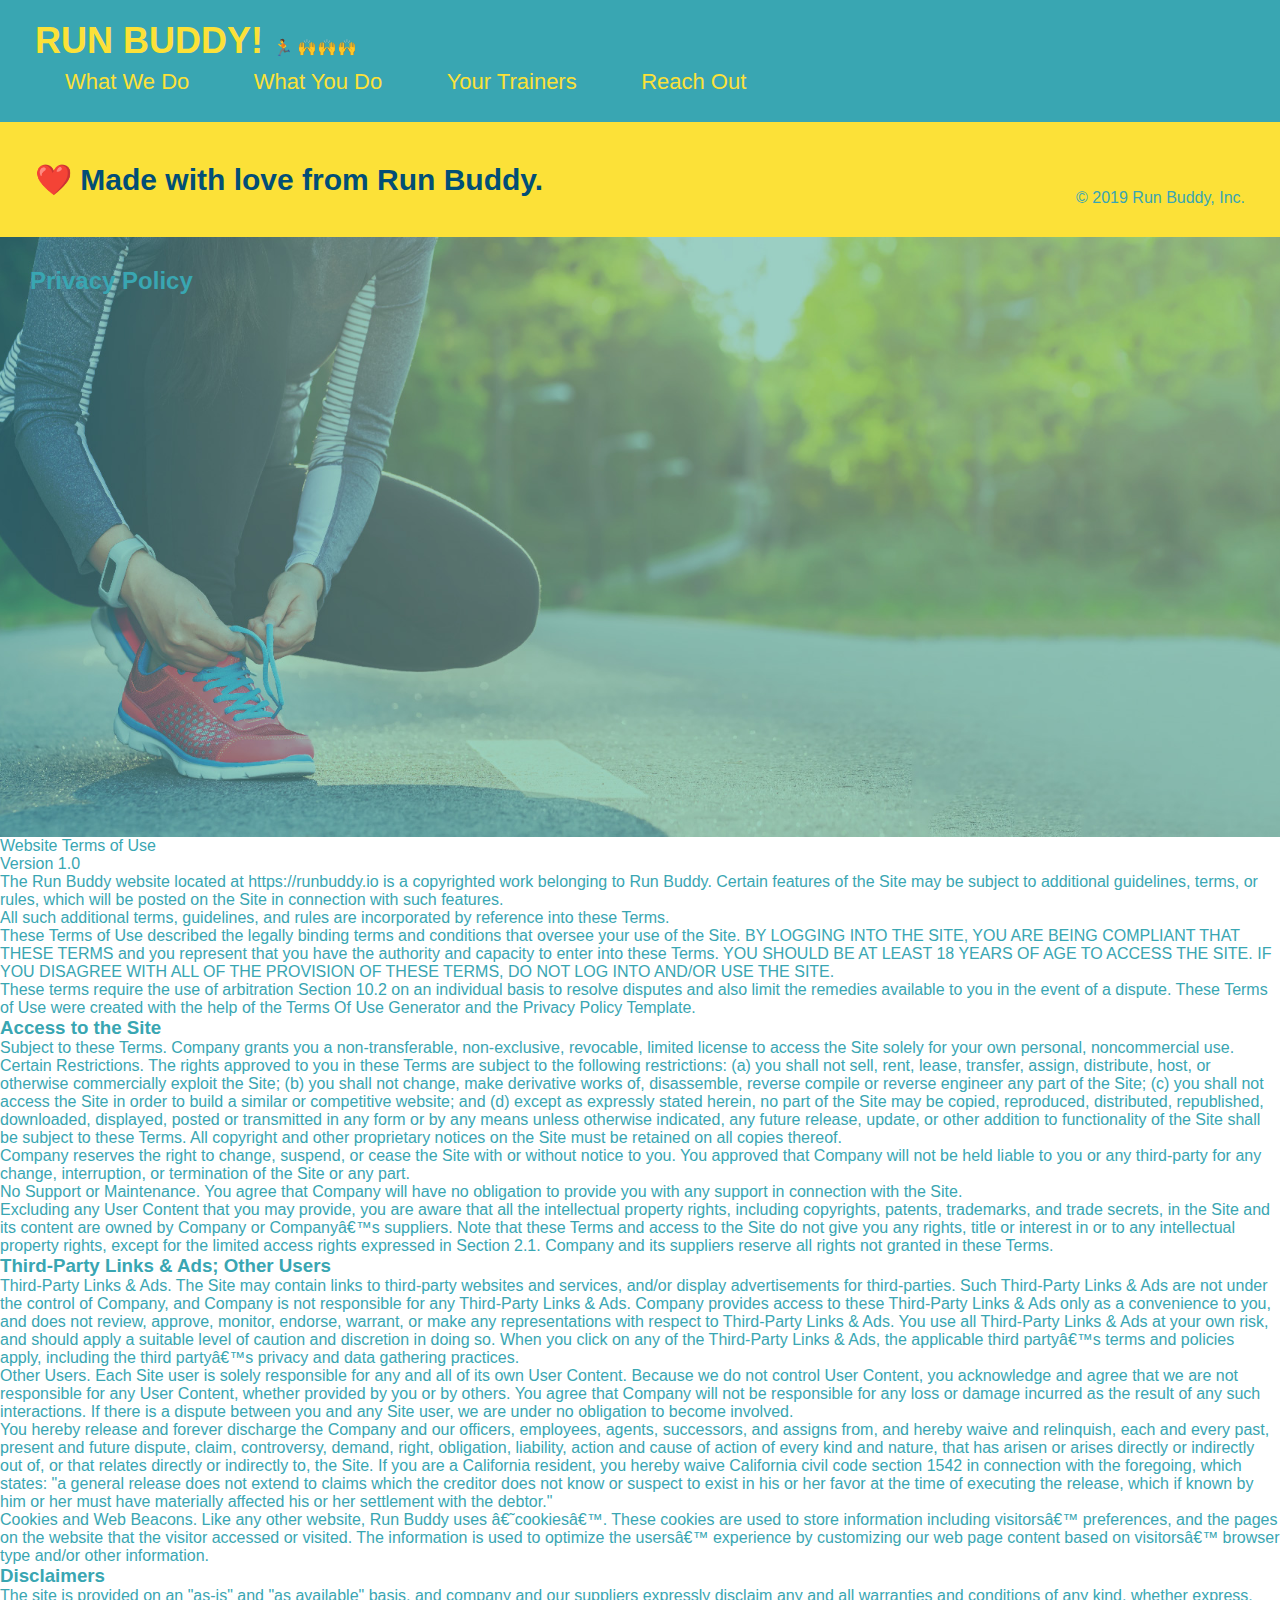
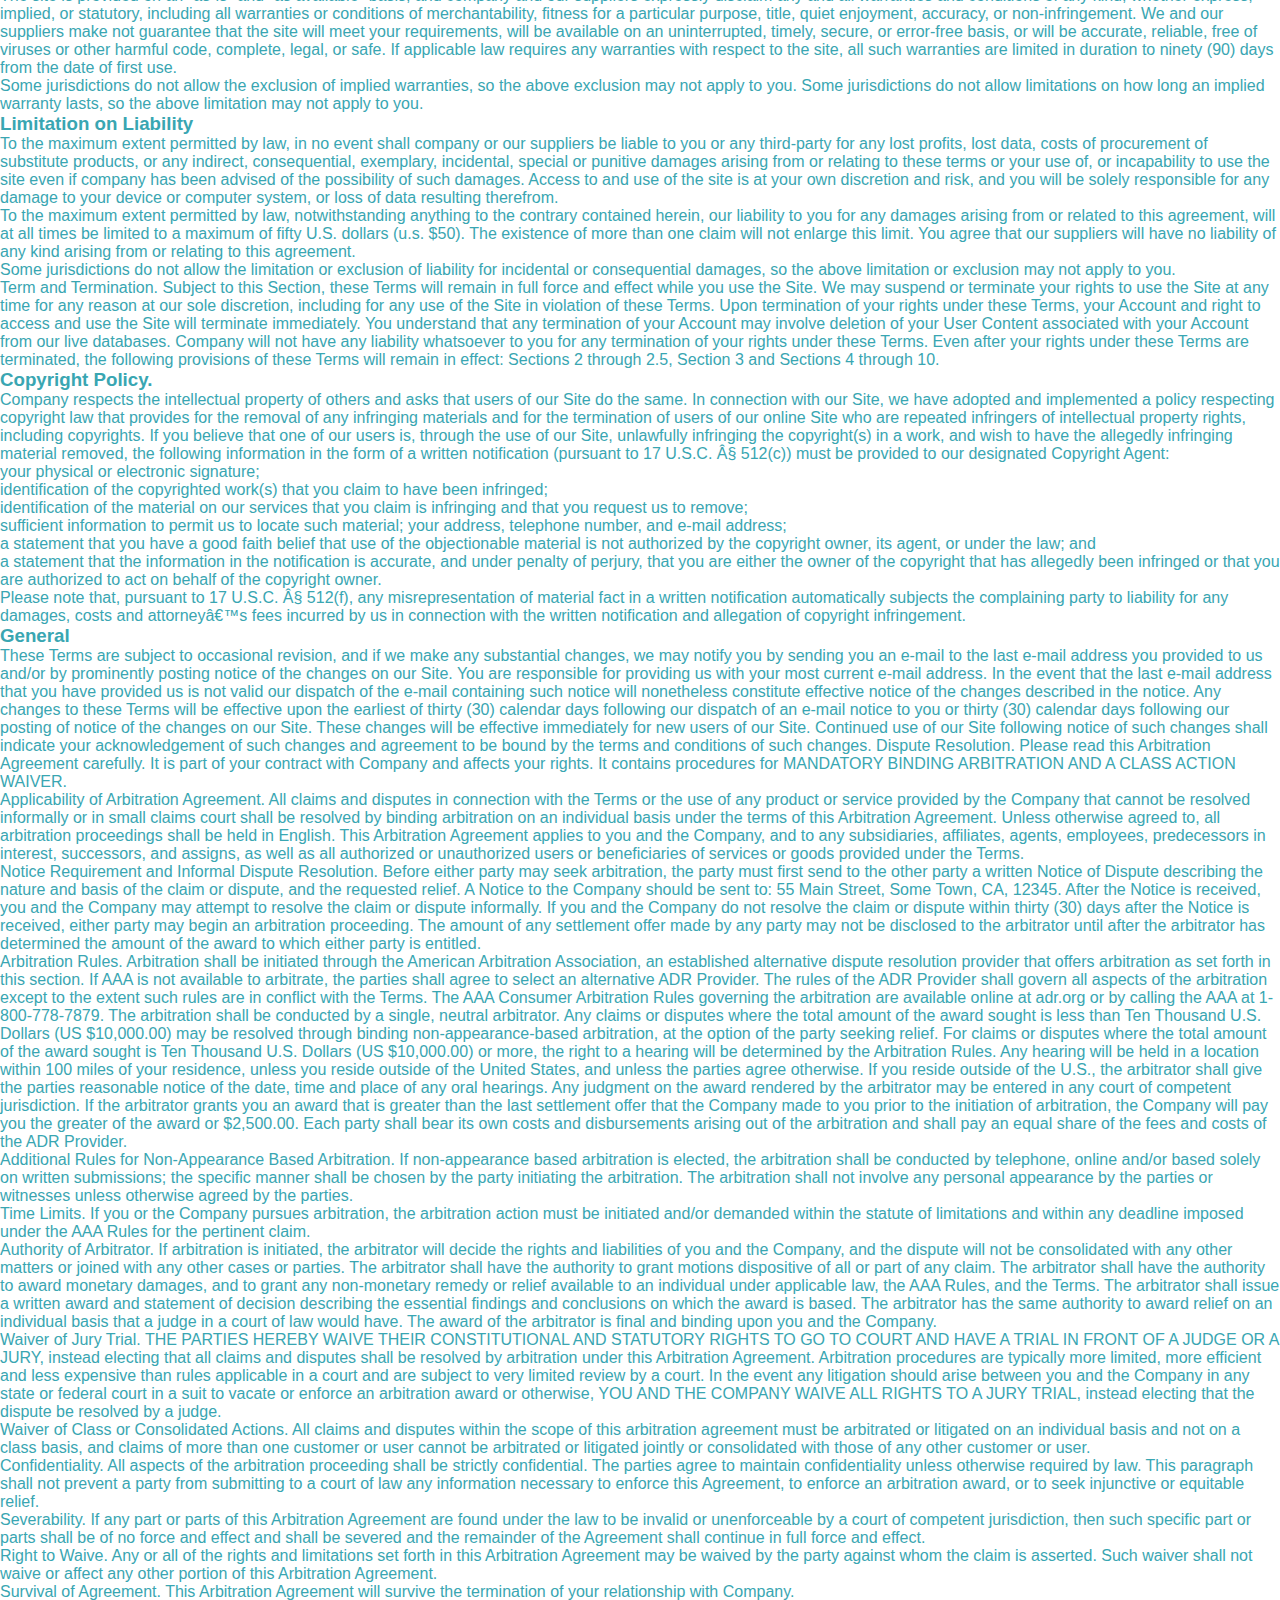
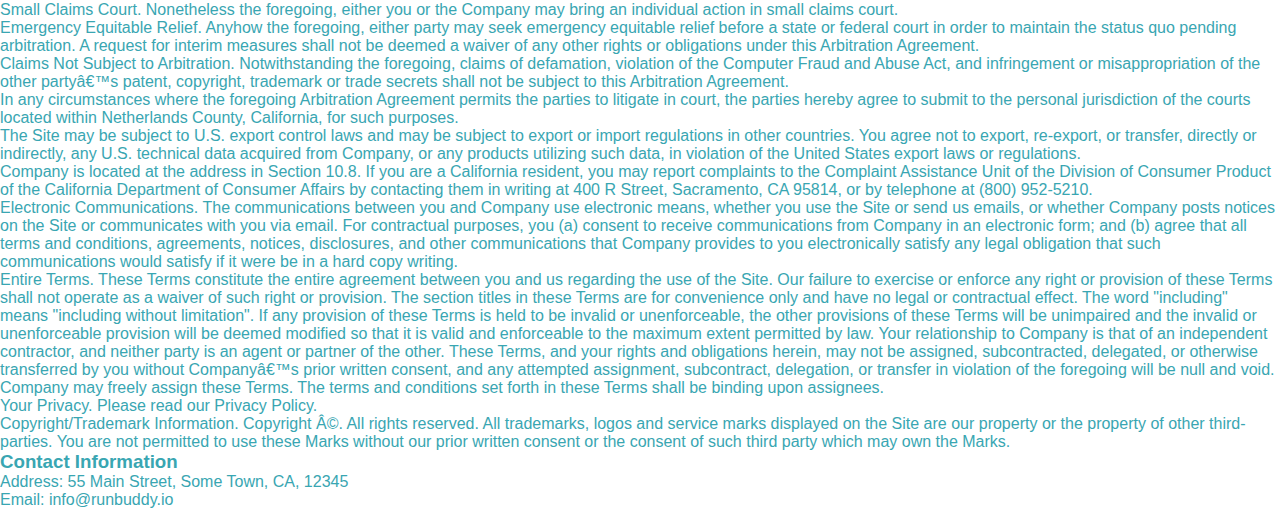
==== privacy-policy.html @ 2a2a5a99 "updates after 1.7.7" ====
<!DOCTYPE html>
<html lang="en">

<head>
    <link rel="stylesheet" href="./assets/css/style.css" />
    <link rel="stylesheet" href=".assets/css/secodary-styles.css" />
    <meta charset="UTF-8" />
    <title>Privacy Policy - Run Buddy</title>
</head>

<header>

    <h1>
        <a href="/">RUN BUDDY!</a>
    </h1>
    🏃 🙌🙌🙌

    <nav>
        <!-- Unordered list element-->
        <ul>
            <!--List item element-->
            <li>
                <!--Anchor element-->
                <a href="./index.html#what-we-do">What We Do</a>
            </li>
            <li>
                <a href="./index.html#what-you-do">What You Do</a>
            </li>
            <li>
                <a href="./index.html#your-trainers">Your Trainers</a>
            </li>
            <li>
                <a href="./index.html#reach-out">Reach Out</a>
            </li>
        </ul>
    </nav>

</header>

<footer>

    <h2> ❤️ Made with love from Run Buddy.</h2>
    <div>
        <br />
        &copy; 2019 Run Buddy, Inc.
    </div>

</footer>

<section class="hero">
    <h2 class="page-title">
        Privacy Policy
    </h2>
</section>

<article>
    <p>
        Website Terms of Use
    </p>

    <p>
        Version 1.0
    </p>

    <p>
        The Run Buddy website located at https://runbuddy.io is a copyrighted work belonging to Run Buddy. Certain
        features of the Site may be subject to additional guidelines, terms, or rules, which will be posted on the Site
        in connection with such features.
    </p>

    <p>
        All such additional terms, guidelines, and rules are incorporated by reference into these Terms.
    </p>

    <p>
        These Terms of Use described the legally binding terms and conditions that oversee your use of the Site. BY
        LOGGING INTO THE SITE, YOU ARE BEING COMPLIANT THAT THESE TERMS and you represent that you have the authority
        and capacity to enter into these Terms. YOU SHOULD BE AT LEAST 18 YEARS OF AGE TO ACCESS THE SITE. IF YOU
        DISAGREE WITH ALL OF THE PROVISION OF THESE TERMS, DO NOT LOG INTO AND/OR USE THE SITE.
    </p>

    <p>
        These terms require the use of arbitration Section 10.2 on an individual basis to resolve disputes and also
        limit the remedies available to you in the event of a dispute. These Terms of Use were created with the help of
        the Terms Of Use Generator and the Privacy Policy Template.
    </p>

    <h3>
        Access to the Site
    </h3>

    <p>
        Subject to these Terms. Company grants you a non-transferable, non-exclusive, revocable, limited license to
        access the Site solely for your own personal, noncommercial use.
    </p>

    <p>
        Certain Restrictions. The rights approved to you in these Terms are subject to the following restrictions: (a)
        you shall not sell, rent, lease, transfer, assign, distribute, host, or otherwise commercially exploit the Site;
        (b) you shall not change, make derivative works of, disassemble, reverse compile or reverse engineer any part of
        the Site; (c) you shall not access the Site in order to build a similar or competitive website; and (d) except
        as expressly stated herein, no part of the Site may be copied, reproduced, distributed, republished, downloaded,
        displayed, posted or transmitted in any form or by any means unless otherwise indicated, any future release,
        update, or other addition to functionality of the Site shall be subject to these Terms. All copyright and other
        proprietary notices on the Site must be retained on all copies thereof.
    </p>

    <p>
        Company reserves the right to change, suspend, or cease the Site with or without notice to you. You approved
        that Company will not be held liable to you or any third-party for any change, interruption, or termination of
        the Site or any part.
    </p>

    <p>
        No Support or Maintenance. You agree that Company will have no obligation to provide you with any support in
        connection with the Site.
    </p>

    <p>
        Excluding any User Content that you may provide, you are aware that all the intellectual property rights,
        including copyrights, patents, trademarks, and trade secrets, in the Site and its content are owned by Company
        or Companyâ€™s suppliers. Note that these Terms and access to the Site do not give you any rights, title or
        interest in or to any intellectual property rights, except for the limited access rights expressed in Section
        2.1. Company and its suppliers reserve all rights not granted in these Terms.
    </p>

    <h3>
        Third-Party Links & Ads; Other Users
    </h3>

    <p>
        Third-Party Links & Ads. The Site may contain links to third-party websites and services, and/or display
        advertisements for third-parties. Such Third-Party Links & Ads are not under the control of Company, and Company
        is not responsible for any Third-Party Links & Ads. Company provides access to these Third-Party Links & Ads
        only as a convenience to you, and does not review, approve, monitor, endorse, warrant, or make any
        representations with respect to Third-Party Links & Ads. You use all Third-Party Links & Ads at your own risk,
        and should apply a suitable level of caution and discretion in doing so. When you click on any of the
        Third-Party Links & Ads, the applicable third partyâ€™s terms and policies apply, including the third partyâ€™s
        privacy and data gathering practices.
    </p>

    <p>
        Other Users. Each Site user is solely responsible for any and all of its own User Content. Because we do not
        control User Content, you acknowledge and agree that we are not responsible for any User Content, whether
        provided by you or by others. You agree that Company will not be responsible for any loss or damage incurred as
        the result of any such interactions. If there is a dispute between you and any Site user, we are under no
        obligation to become involved.
    </p>

    <p>
        You hereby release and forever discharge the Company and our officers, employees, agents, successors, and
        assigns from, and hereby waive and relinquish, each and every past, present and future dispute, claim,
        controversy, demand, right, obligation, liability, action and cause of action of every kind and nature, that has
        arisen or arises directly or indirectly out of, or that relates directly or indirectly to, the Site. If you are
        a California resident, you hereby waive California civil code section 1542 in connection with the foregoing,
        which states: "a general release does not extend to claims which the creditor does not know or suspect to exist
        in his or her favor at the time of executing the release, which if known by him or her must have materially
        affected his or her settlement with the debtor."
    </p>

    <p>
        Cookies and Web Beacons. Like any other website, Run Buddy uses â€˜cookiesâ€™. These cookies are used to store
        information including visitorsâ€™ preferences, and the pages on the website that the visitor accessed or
        visited.
        The information is used to optimize the usersâ€™ experience by customizing our web page content based on
        visitorsâ€™
        browser type and/or other information.
    </p>

    <h3>
        Disclaimers
    </h3>

    <p>
        The site is provided on an "as-is" and "as available" basis, and company and our suppliers expressly disclaim
        any and all warranties and conditions of any kind, whether express, implied, or statutory, including all
        warranties or conditions of merchantability, fitness for a particular purpose, title, quiet enjoyment, accuracy,
        or non-infringement. We and our suppliers make not guarantee that the site will meet your requirements, will be
        available on an uninterrupted, timely, secure, or error-free basis, or will be accurate, reliable, free of
        viruses or other harmful code, complete, legal, or safe. If applicable law requires any warranties with respect
        to the site, all such warranties are limited in duration to ninety (90) days from the date of first use.
    </p>

    <p>
        Some jurisdictions do not allow the exclusion of implied warranties, so the above exclusion may not apply to
        you. Some jurisdictions do not allow limitations on how long an implied warranty lasts, so the above limitation
        may not apply to you.
    </p>

    <h3>
        Limitation on Liability
    </h3>

    <p>
        To the maximum extent permitted by law, in no event shall company or our suppliers be liable to you or any
        third-party for any lost profits, lost data, costs of procurement of substitute products, or any indirect,
        consequential, exemplary, incidental, special or punitive damages arising from or relating to these terms or
        your use of, or incapability to use the site even if company has been advised of the possibility of such
        damages. Access to and use of the site is at your own discretion and risk, and you will be solely responsible
        for any damage to your device or computer system, or loss of data resulting therefrom.
    </p>

    <p>
        To the maximum extent permitted by law, notwithstanding anything to the contrary contained herein, our liability
        to you for any damages arising from or related to this agreement, will at all times be limited to a maximum of
        fifty U.S. dollars (u.s. $50). The existence of more than one claim will not enlarge this limit. You agree that
        our suppliers will have no liability of any kind arising from or relating to this agreement.
    </p>

    <p>
        Some jurisdictions do not allow the limitation or exclusion of liability for incidental or consequential
        damages, so the above limitation or exclusion may not apply to you.
    </p>

    <p>
        Term and Termination. Subject to this Section, these Terms will remain in full force and effect while you use
        the Site. We may suspend or terminate your rights to use the Site at any time for any reason at our sole
        discretion, including for any use of the Site in violation of these Terms. Upon termination of your rights under
        these Terms, your Account and right to access and use the Site will terminate immediately. You understand that
        any termination of your Account may involve deletion of your User Content associated with your Account from our
        live databases. Company will not have any liability whatsoever to you for any termination of your rights under
        these Terms. Even after your rights under these Terms are terminated, the following provisions of these Terms
        will remain in effect: Sections 2 through 2.5, Section 3 and Sections 4 through 10.
    </p>

    <h3>
        Copyright Policy.
    </h3>

    <p>
        Company respects the intellectual property of others and asks that users of our Site do the same. In connection
        with our Site, we have adopted and implemented a policy respecting copyright law that provides for the removal
        of any infringing materials and for the termination of users of our online Site who are repeated infringers of
        intellectual property rights, including copyrights. If you believe that one of our users is, through the use of
        our Site, unlawfully infringing the copyright(s) in a work, and wish to have the allegedly infringing material
        removed, the following information in the form of a written notification (pursuant to 17 U.S.C. Â§ 512(c)) must
        be provided to our designated Copyright Agent:
    </p>

    <ul>
        <li>
            your physical or electronic signature;
        </li>
        <li>
            identification of the copyrighted work(s) that you claim to have been infringed;
        </li>
        <li>
            identification of the material on our services that you claim is infringing and that you request us to
            remove;
        </li>
        <li>
            sufficient information to permit us to locate such material; your address, telephone number, and e-mail
            address;
        </li>
        <li>
            a statement that you have a good faith belief that use of the objectionable material is not authorized by
            the
            copyright owner, its agent, or under the law; and
        </li>
        <li>
            a statement that the information in the notification is accurate, and under penalty of perjury, that you are
            either the owner of the copyright that has allegedly been infringed or that you are authorized to act on
            behalf of the copyright owner.
        </li>
    </ul>

    <p>
        Please note that, pursuant to 17 U.S.C. Â§ 512(f), any misrepresentation of material fact in a written
        notification automatically subjects the complaining party to liability for any damages, costs and attorneyâ€™s
        fees incurred by us in connection with the written notification and allegation of copyright infringement.
    </p>

    <h3>
        General
    </h3>

    <p>
        These Terms are subject to occasional revision, and if we make any substantial changes, we may notify you by
        sending you an e-mail to the last e-mail address you provided to us and/or by prominently posting notice of the
        changes on our Site. You are responsible for providing us with your most current e-mail address. In the event
        that the last e-mail address that you have provided us is not valid our dispatch of the e-mail containing such
        notice will nonetheless constitute effective notice of the changes described in the notice. Any changes to these
        Terms will be effective upon the earliest of thirty (30) calendar days following our dispatch of an e-mail
        notice to you or thirty (30) calendar days following our posting of notice of the changes on our Site. These
        changes will be effective immediately for new users of our Site. Continued use of our Site following notice of
        such changes shall indicate your acknowledgement of such changes and agreement to be bound by the terms and
        conditions of such changes. Dispute Resolution. Please read this Arbitration Agreement carefully. It is part of
        your contract with Company and affects your rights. It contains procedures for MANDATORY BINDING ARBITRATION AND
        A CLASS ACTION WAIVER.
    </p>

    <p>
        Applicability of Arbitration Agreement. All claims and disputes in connection with the Terms or the use of any
        product or service provided by the Company that cannot be resolved informally or in small claims court shall be
        resolved by binding arbitration on an individual basis under the terms of this Arbitration Agreement. Unless
        otherwise agreed to, all arbitration proceedings shall be held in English. This Arbitration Agreement applies to
        you and the Company, and to any subsidiaries, affiliates, agents, employees, predecessors in interest,
        successors, and assigns, as well as all authorized or unauthorized users or beneficiaries of services or goods
        provided under the Terms.
    </p>

    <p>
        Notice Requirement and Informal Dispute Resolution. Before either party may seek arbitration, the party must
        first send to the other party a written Notice of Dispute describing the nature and basis of the claim or
        dispute, and the requested relief. A Notice to the Company should be sent to: 55 Main Street, Some Town, CA,
        12345. After the Notice is received, you and the Company may attempt to resolve the claim or dispute informally.
        If you and the Company do not resolve the claim or dispute within thirty (30) days after the Notice is received,
        either party may begin an arbitration proceeding. The amount of any settlement offer made by any party may not
        be disclosed to the arbitrator until after the arbitrator has determined the amount of the award to which either
        party is entitled.
    </p>

    <p>
        Arbitration Rules. Arbitration shall be initiated through the American Arbitration Association, an established
        alternative dispute resolution provider that offers arbitration as set forth in this section. If AAA is not
        available to arbitrate, the parties shall agree to select an alternative ADR Provider. The rules of the ADR
        Provider shall govern all aspects of the arbitration except to the extent such rules are in conflict with the
        Terms. The AAA Consumer Arbitration Rules governing the arbitration are available online at adr.org or by
        calling the AAA at 1-800-778-7879. The arbitration shall be conducted by a single, neutral arbitrator. Any
        claims or disputes where the total amount of the award sought is less than Ten Thousand U.S. Dollars (US
        $10,000.00) may be resolved through binding non-appearance-based arbitration, at the option of the party seeking
        relief. For claims or disputes where the total amount of the award sought is Ten Thousand U.S. Dollars (US
        $10,000.00) or more, the right to a hearing will be determined by the Arbitration Rules. Any hearing will be
        held in a location within 100 miles of your residence, unless you reside outside of the United States, and
        unless the parties agree otherwise. If you reside outside of the U.S., the arbitrator shall give the parties
        reasonable notice of the date, time and place of any oral hearings. Any judgment on the award rendered by the
        arbitrator may be entered in any court of competent jurisdiction. If the arbitrator grants you an award that is
        greater than the last settlement offer that the Company made to you prior to the initiation of arbitration, the
        Company will pay you the greater of the award or $2,500.00. Each party shall bear its own costs and
        disbursements arising out of the arbitration and shall pay an equal share of the fees and costs of the ADR
        Provider.
    </p>

    <p>
        Additional Rules for Non-Appearance Based Arbitration. If non-appearance based arbitration is elected, the
        arbitration shall be conducted by telephone, online and/or based solely on written submissions; the specific
        manner shall be chosen by the party initiating the arbitration. The arbitration shall not involve any personal
        appearance by the parties or witnesses unless otherwise agreed by the parties.
    </p>

    <p>
        Time Limits. If you or the Company pursues arbitration, the arbitration action must be initiated and/or demanded
        within the statute of limitations and within any deadline imposed under the AAA Rules for the pertinent claim.
    </p>

    <p>
        Authority of Arbitrator. If arbitration is initiated, the arbitrator will decide the rights and liabilities of
        you and the Company, and the dispute will not be consolidated with any other matters or joined with any other
        cases or parties. The arbitrator shall have the authority to grant motions dispositive of all or part of any
        claim. The arbitrator shall have the authority to award monetary damages, and to grant any non-monetary remedy
        or relief available to an individual under applicable law, the AAA Rules, and the Terms. The arbitrator shall
        issue a written award and statement of decision describing the essential findings and conclusions on which the
        award is based. The arbitrator has the same authority to award relief on an individual basis that a judge in a
        court of law would have. The award of the arbitrator is final and binding upon you and the Company.
    </p>

    <p>
        Waiver of Jury Trial. THE PARTIES HEREBY WAIVE THEIR CONSTITUTIONAL AND STATUTORY RIGHTS TO GO TO COURT AND HAVE
        A TRIAL IN FRONT OF A JUDGE OR A JURY, instead electing that all claims and disputes shall be resolved by
        arbitration under this Arbitration Agreement. Arbitration procedures are typically more limited, more efficient
        and less expensive than rules applicable in a court and are subject to very limited review by a court. In the
        event any litigation should arise between you and the Company in any state or federal court in a suit to vacate
        or enforce an arbitration award or otherwise, YOU AND THE COMPANY WAIVE ALL RIGHTS TO A JURY TRIAL, instead
        electing that the dispute be resolved by a judge.
    </p>

    <p>
        Waiver of Class or Consolidated Actions. All claims and disputes within the scope of this arbitration agreement
        must be arbitrated or litigated on an individual basis and not on a class basis, and claims of more than one
        customer or user cannot be arbitrated or litigated jointly or consolidated with those of any other customer or
        user.
    </p>

    <p>
        Confidentiality. All aspects of the arbitration proceeding shall be strictly confidential. The parties agree to
        maintain confidentiality unless otherwise required by law. This paragraph shall not prevent a party from
        submitting to a court of law any information necessary to enforce this Agreement, to enforce an arbitration
        award, or to seek injunctive or equitable relief.
    </p>

    <p>
        Severability. If any part or parts of this Arbitration Agreement are found under the law to be invalid or
        unenforceable by a court of competent jurisdiction, then such specific part or parts shall be of no force and
        effect and shall be severed and the remainder of the Agreement shall continue in full force and effect.
    </p>

    <p>
        Right to Waive. Any or all of the rights and limitations set forth in this Arbitration Agreement may be waived
        by the party against whom the claim is asserted. Such waiver shall not waive or affect any other portion of this
        Arbitration Agreement.
    </p>

    <p>
        Survival of Agreement. This Arbitration Agreement will survive the termination of your relationship with
        Company.
    </p>

    <p>
        Small Claims Court. Nonetheless the foregoing, either you or the Company may bring an individual action in small
        claims court.
    </p>

    <p>
        Emergency Equitable Relief. Anyhow the foregoing, either party may seek emergency equitable relief before a
        state or federal court in order to maintain the status quo pending arbitration. A request for interim measures
        shall not be deemed a waiver of any other rights or obligations under this Arbitration Agreement.
    </p>

    <p>
        Claims Not Subject to Arbitration. Notwithstanding the foregoing, claims of defamation, violation of the
        Computer Fraud and Abuse Act, and infringement or misappropriation of the other partyâ€™s patent, copyright,
        trademark or trade secrets shall not be subject to this Arbitration Agreement.
    </p>

    <p>
        In any circumstances where the foregoing Arbitration Agreement permits the parties to litigate in court, the
        parties hereby agree to submit to the personal jurisdiction of the courts located within Netherlands County,
        California, for such purposes.
    </p>

    <p>
        The Site may be subject to U.S. export control laws and may be subject to export or import regulations in other
        countries. You agree not to export, re-export, or transfer, directly or indirectly, any U.S. technical data
        acquired from Company, or any products utilizing such data, in violation of the United States export laws or
        regulations.
    </p>

    <p>
        Company is located at the address in Section 10.8. If you are a California resident, you may report complaints
        to the Complaint Assistance Unit of the Division of Consumer Product of the California Department of Consumer
        Affairs by contacting them in writing at 400 R Street, Sacramento, CA 95814, or by telephone at (800) 952-5210.
    </p>

    <p>
        Electronic Communications. The communications between you and Company use electronic means, whether you use the
        Site or send us emails, or whether Company posts notices on the Site or communicates with you via email. For
        contractual purposes, you (a) consent to receive communications from Company in an electronic form; and (b)
        agree that all terms and conditions, agreements, notices, disclosures, and other communications that Company
        provides to you electronically satisfy any legal obligation that such communications would satisfy if it were be
        in a hard copy writing.
    </p>

    <p>
        Entire Terms. These Terms constitute the entire agreement between you and us regarding the use of the Site. Our
        failure to exercise or enforce any right or provision of these Terms shall not operate as a waiver of such right
        or provision. The section titles in these Terms are for convenience only and have no legal or contractual
        effect. The word "including" means "including without limitation". If any provision of these Terms is held to be
        invalid or unenforceable, the other provisions of these Terms will be unimpaired and the invalid or
        unenforceable provision will be deemed modified so that it is valid and enforceable to the maximum extent
        permitted by law. Your relationship to Company is that of an independent contractor, and neither party is an
        agent or partner of the other. These Terms, and your rights and obligations herein, may not be assigned,
        subcontracted, delegated, or otherwise transferred by you without Companyâ€™s prior written consent, and any
        attempted assignment, subcontract, delegation, or transfer in violation of the foregoing will be null and void.
        Company may freely assign these Terms. The terms and conditions set forth in these Terms shall be binding upon
        assignees.
    </p>

    <p>
        Your Privacy. Please read our Privacy Policy.
    </p>

    <p>
        Copyright/Trademark Information. Copyright Â©. All rights reserved. All trademarks, logos and service marks
        displayed on the Site are our property or the property of other third-parties. You are not permitted to use
        these Marks without our prior written consent or the consent of such third party which may own the Marks.
    </p>

    <h3>
        Contact Information
    </h3>

    <p>
        Address: 55 Main Street, Some Town, CA, 12345
    </p>

    <p>
        Email: info@runbuddy.io
    </p>
</article>

<body>
</body>

</html>
---- assets/css/style.css ----
/* apply styles to <header> */
* {
    margin: 0;
    padding: 0;
    box-sizing: border-box;
}

header {
    padding: 20px 35px;
    background-color: #39a6b2;
    font-weight: bold;
}

header h1 {
    font-weight: bold;
    font-size: 36px;
    color: #fce138;
    margin: 0;
    display: inline;
}

header a {
    text-decoration: none;
    color: #fce138;
}

header nav {
    /* float: right; */
    margin: 7px 0;
}

/* Floats are tricky - this float seems to put the menu on the border of the top bar */

header nav ul li {
    display: inline;
}

header nav ul li a {
    margin: 0 30px;
    font-weight: lighter;
    font-size: 22px;
}

body {
    /* more on this crazy alphanumerical value in a minute! */
    color: #39a6b2;
    font-family: Helvetica, Arial, sans-serif;
}


.intro {
    text-align: center;
}

/* .intro h2 {
    font-size: 55 px;
    color: #024e76;
    margin-bottom: 35 px;
    padding: 0 100px 20px 100px;
    border-bottom: 3px solid;
    border-color: #fce138;
    display: inline-block;
} 
--> combined this with the .steps h2 section into the .section-title section*/

.intro p {
    line-height: 1.7;
    color: #329a6b2;
    width: 80%;
    font-size: 20px;
    margin: 0 auto;
}

.steps {
    text-align: center;
    background: #fce138;
}

/* .steps h2 {
    font-size: 55px;
    color: #024e76;
    margin-bottom: 35px;
    padding: 0 100px 20px 100px;
    border-bottom: 3px solid;
    border-color: #39a6b2;
} 
--> combined this with the .intro h2 section into the .section-title section
*/

.section-title {
    font-size: 55px;
    color: #024e76;
    margin-bottom: 35px;
    padding: 0 100px 20px 100px;
    display: inline-block;
    border-bottom: 3px solid;
}

.primary-border {
    border-color: #fce138;
}

.secondary-border {
    border-color: #39a6b2;
}

footer {
    background: #fce138;
    width: 100%;
    padding: 40px 35px;
}

footer h2 {
    display: inline;
    color: #024e76;
    font-size: 30px;
    margin: 0;
}

footer div {
    float: right;
    line-height: 1.5;
    text-align: right;
}

footer a {
    color: #024e76;
}

/* section class="hero" {
    padding: 100px;
} */
/* ---> put this in the .hero class section below

/* Hero Style Start */
.hero {
    background-image: url("../images/hero-bg.jpg");
    height: 600px;
    background-size: cover;
    background-position: center;
    padding: 30px;
    position: relative;
}

/* Hero Style End */

.hero-form {
    border: 3px solid #024e76;
    background-color: #fce138;
    padding: 20px;
    width: 500px;
    color: #024e76;
    position: absolute;
    bottom: 100px;
    right: 100px;
}

.hero-form p {
    margin: 5px 0 15px 0;
}

.hero h3 {
    font-size: 24px;
    margin: 0;
}

.form-input {
    border: 1px solid #024e76;
    display: block;
    padding: 7px 15px;
    font-size: 16px;
    color: #024e676;
    width: 100%;
    margin-bottom: 15px;
}

.hero-form label {
    margin: 0 5px;
}

.hero-form button {
    color: #fce138;
    background-color: #024e76;
    border: none;
    padding: 10px 20px;
    font-size: 16px;
}

.steps div {
    margin-bottom: 80px;
}

.steps img {
    width: 15%;
    margin: 10px 0;
}

.steps h3 {
    color: #024e76;
    font-size: 46px;
    margin-top: 10px;
}

.steps p {
    color: #39a6b2;
    font-size: 23px;
}

.steps span {
    font-size: 38px;
}

.trainers {
    text-align: center;
}

.trainer {
    width: 900px;
    margin: 0 auto 30px auto;
    background: #024e76;
    color: #fce138;
    overflow: auto;
}

.trainer img {
    width: 35%;
    float: left;
}

.trainer-bio {
    padding: 35px;
    float: left;
    width: 65%;
}

.text-left {
    text-align: left;
}

.text-right {
    text-align: right;
}

.trainer-bio h3 {
    font-size: 32px;
    margin-bottom: 8px;
}

.trainer-bio h4 {
    font-weight: lighter;
    font-size: 26px;
    margin-bottom: 25px;
}

.trainer-bio p {
    font-size: 17px;
    line-height: 1.3;
}
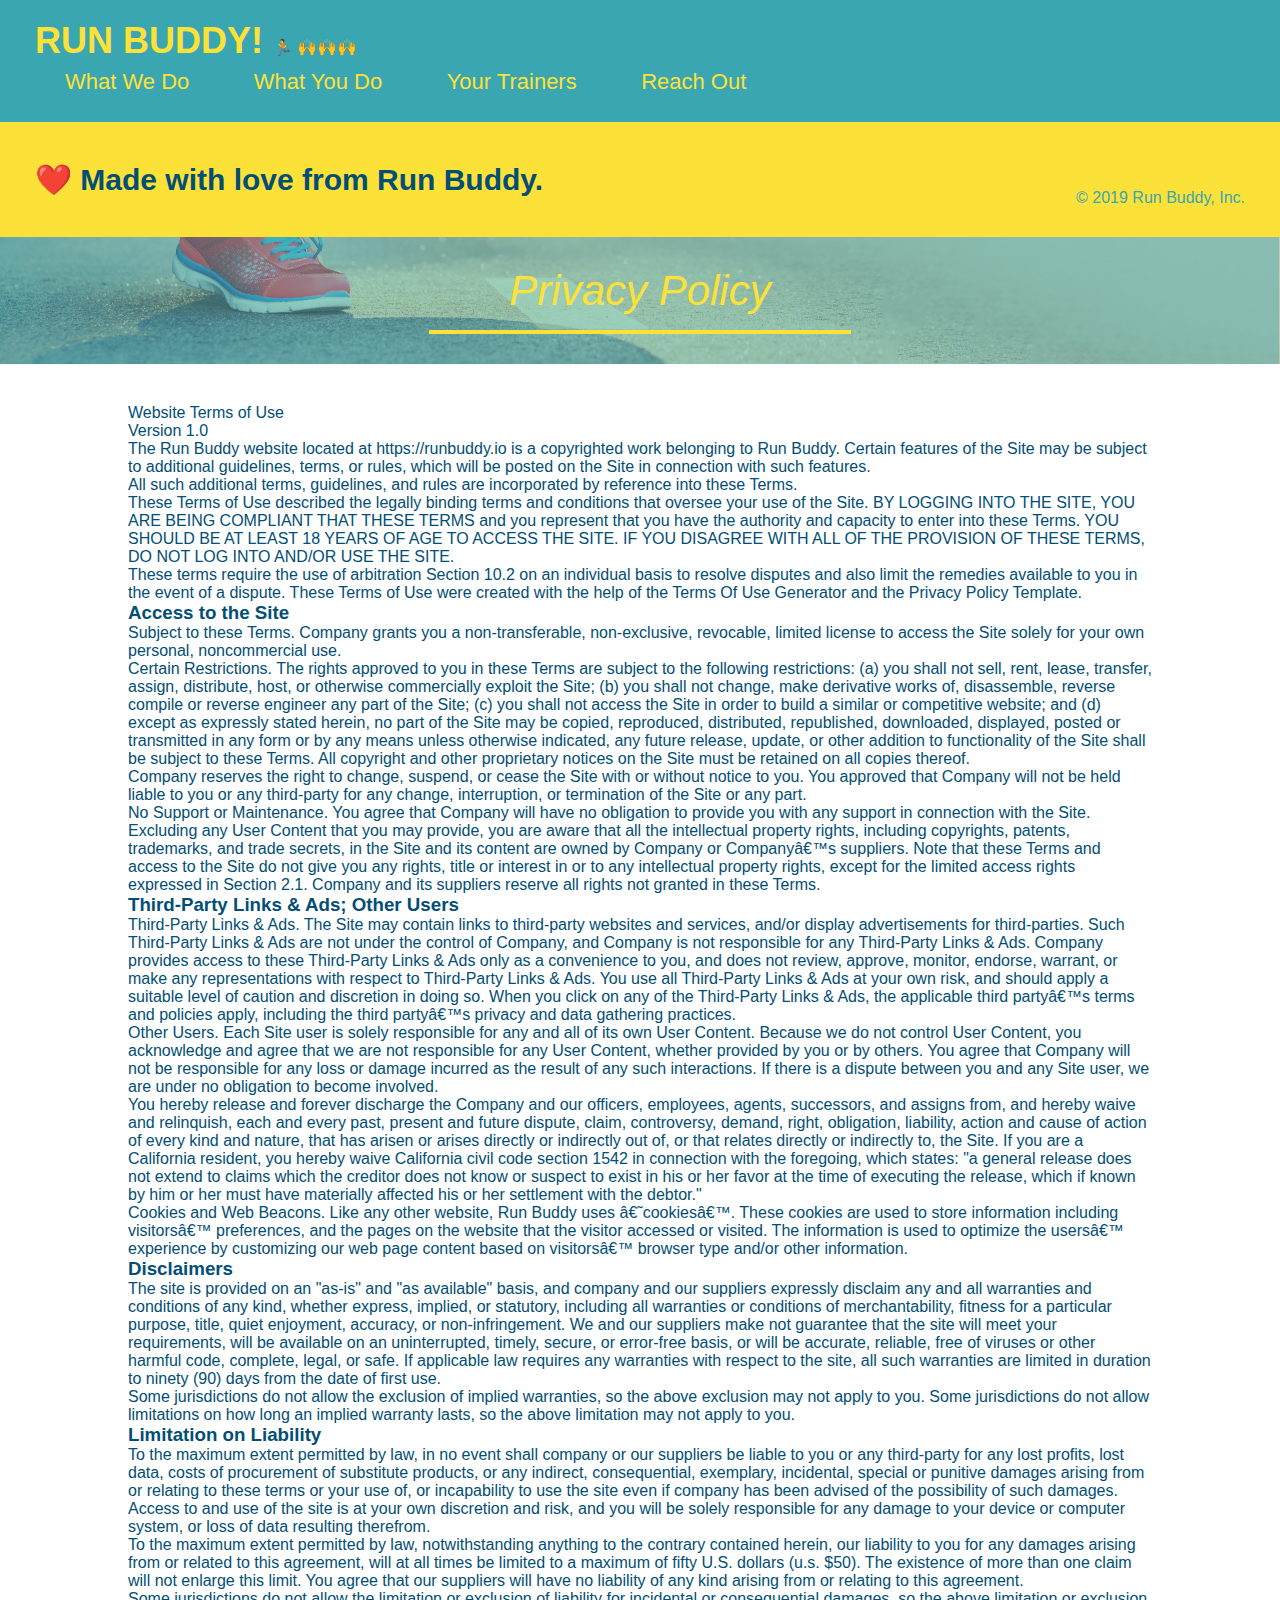
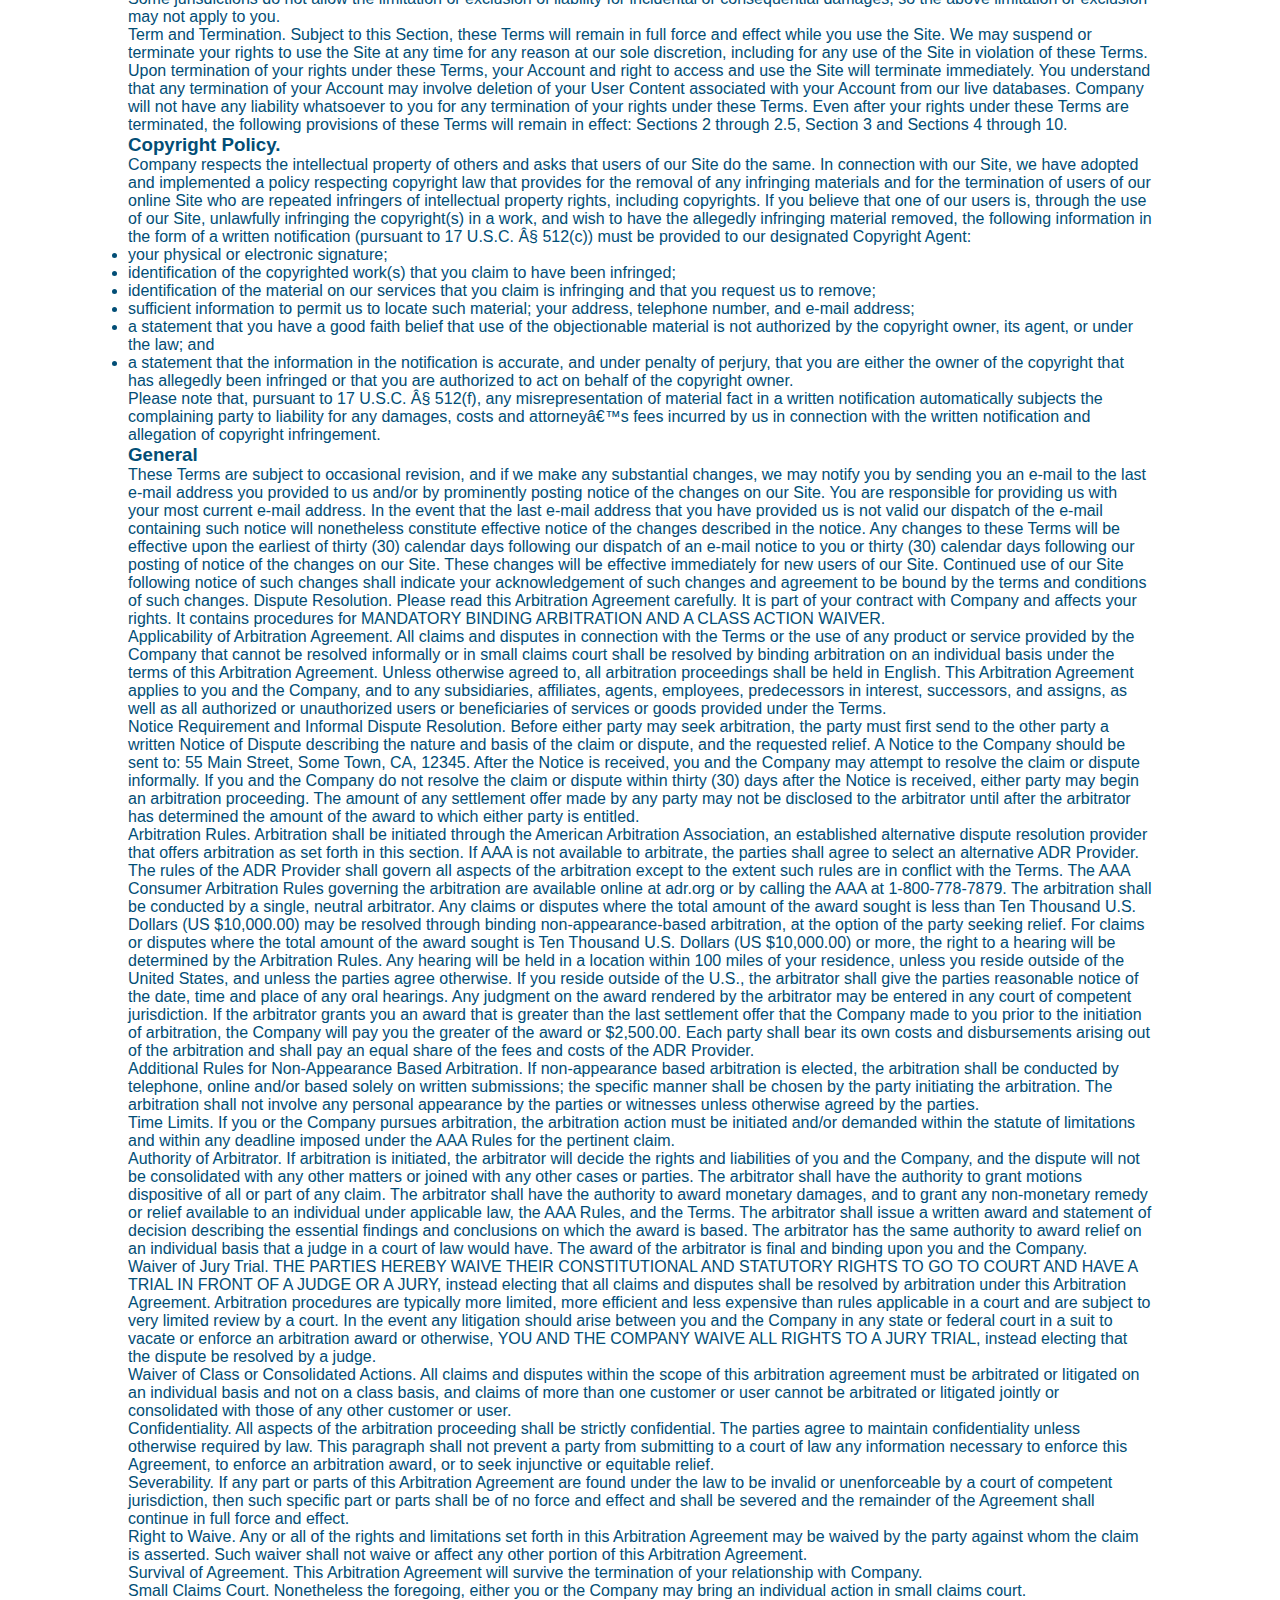
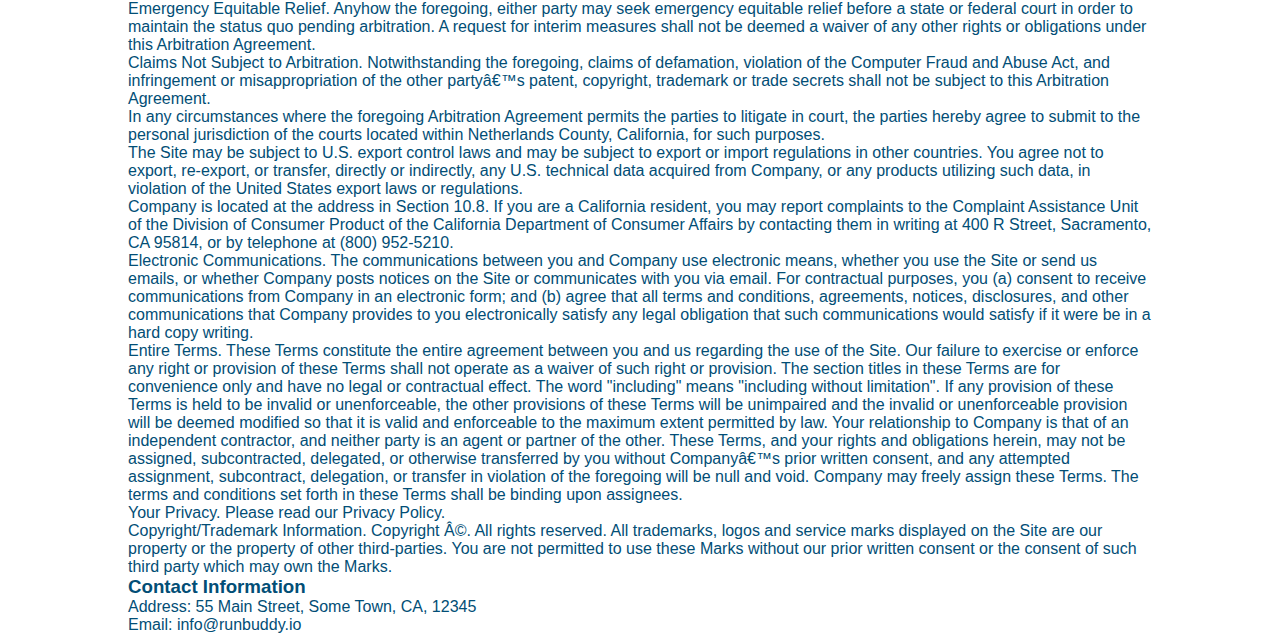
==== commit 91d4fb5f: "privacy policy" ====
--- a/privacy-policy.html
+++ b/privacy-policy.html
@@ -3,15 +3,15 @@
 
 <head>
     <link rel="stylesheet" href="./assets/css/style.css" />
-    <link rel="stylesheet" href=".assets/css/secodary-styles.css" />
+    <link rel="stylesheet" href="./assets/css/secondary-style.css" />
     <meta charset="UTF-8" />
-    <title>Privacy Policy - Run Buddy</title>
+    <title class="page-title">Privacy Policy - Run Buddy</title>
 </head>
 
 <header>
 
     <h1>
-        <a href="/">RUN BUDDY!</a>
+        <a href="./index.html">RUN BUDDY!</a>
     </h1>
     🏃 🙌🙌🙌
 
@@ -53,7 +53,7 @@
     </h2>
 </section>
 
-<article>
+<article class="secondary-content">
     <p>
         Website Terms of Use
     </p>
--- a/assets/css/style.css
+++ b/assets/css/style.css
@@ -144,6 +144,16 @@
 
 /* Hero Style End */
 
+/*homepage hero for privacy-policy.html. These two colors will override the ones above
+in .hero*/
+
+.hero-secondary {
+    margin: 20px;
+    background-color: black;
+    font-size: 20px;
+    color: red;
+}
+
 .hero-form {
     border: 3px solid #024e76;
     background-color: #fce138;
@@ -255,4 +265,34 @@
 .trainer-bio p {
     font-size: 17px;
     line-height: 1.3;
-}+}
+
+.contact-info {
+    width: 600px;
+    height: 450px;
+}
+
+#reach-out div {
+    display: inline-block;
+    vertical-align: top;
+    margin: 30px 0 0 60px;
+}
+
+.contact-info h3 {
+    color: #fce138;
+    font-size: 32px;
+}
+
+.contact-info p,
+.contact-info address {
+    margin: 20px 0;
+    line-height: 1.5;
+    font-size: 20px;
+    font-style: normal;
+}
+
+.contact-info a {
+    color: #fce138;
+}
+
+/* REACH OUT STYLES END */--- a/assets/css/secondary-style.css
+++ b/assets/css/secondary-style.css
@@ -0,0 +1,334 @@
+/* apply styles to <header> */
+* {
+    margin: 0;
+    padding: 0;
+    box-sizing: border-box;
+}
+
+header {
+    padding: 20px 35px;
+    background-color: #39a6b2;
+    font-weight: bold;
+}
+
+header h1 {
+    font-weight: bold;
+    font-size: 36px;
+    color: #fce138;
+    margin: 0;
+    display: inline;
+}
+
+header a {
+    text-decoration: none;
+    color: #fce138;
+}
+
+header nav {
+    /* float: right; */
+    margin: 7px 0;
+}
+
+/* Floats are tricky - this float seems to put the menu on the border of the top bar */
+
+header nav ul li {
+    display: inline;
+}
+
+header nav ul li a {
+    margin: 0 30px;
+    font-weight: lighter;
+    font-size: 22px;
+}
+
+body {
+    /* more on this crazy alphanumerical value in a minute! */
+    color: #39a6b2;
+    font-family: Helvetica, Arial, sans-serif;
+}
+
+
+.intro {
+    text-align: center;
+}
+
+/* .intro h2 {
+    font-size: 55 px;
+    color: #024e76;
+    margin-bottom: 35 px;
+    padding: 0 100px 20px 100px;
+    border-bottom: 3px solid;
+    border-color: #fce138;
+    display: inline-block;
+} 
+--> combined this with the .steps h2 section into the .section-title section*/
+
+.intro p {
+    line-height: 1.7;
+    color: #329a6b2;
+    width: 80%;
+    font-size: 20px;
+    margin: 0 auto;
+}
+
+.steps {
+    text-align: center;
+    background: #fce138;
+}
+
+/* .steps h2 {
+    font-size: 55px;
+    color: #024e76;
+    margin-bottom: 35px;
+    padding: 0 100px 20px 100px;
+    border-bottom: 3px solid;
+    border-color: #39a6b2;
+} 
+--> combined this with the .intro h2 section into the .section-title section
+*/
+
+.section-title {
+    font-size: 55px;
+    color: #024e76;
+    margin-bottom: 35px;
+    padding: 0 100px 20px 100px;
+    display: inline-block;
+    border-bottom: 3px solid;
+}
+
+.primary-border {
+    border-color: #fce138;
+}
+
+.secondary-border {
+    border-color: #39a6b2;
+}
+
+footer {
+    background: #fce138;
+    width: 100%;
+    padding: 40px 35px;
+}
+
+footer h2 {
+    display: inline;
+    color: #024e76;
+    font-size: 30px;
+    margin: 0;
+}
+
+footer div {
+    float: right;
+    line-height: 1.5;
+    text-align: right;
+}
+
+footer a {
+    color: #024e76;
+}
+
+/* section class="hero" {
+    padding: 100px;
+} */
+/* ---> put this in the .hero class section below
+
+/* Hero Style Start */
+.hero {
+    background-image: url("../images/hero-bg.jpg");
+    height: 600px;
+    background-size: cover;
+    background-position: center;
+    padding: 30px;
+    position: relative;
+}
+
+.hero {
+    background-position: bottom;
+    height: auto;
+    text-align: center;
+    margin-bottom: 40px;
+}
+
+/* Hero Style End */
+
+/*homepage hero for privacy-policy.html. These two colors will override the ones above
+in .hero*/
+
+.hero-secondary {
+    margin: 20px;
+    background-color: black;
+    font-size: 20px;
+    color: red;
+}
+
+.hero-form {
+    border: 3px solid #024e76;
+    background-color: #fce138;
+    padding: 20px;
+    width: 500px;
+    color: #024e76;
+    position: absolute;
+    bottom: 100px;
+    right: 100px;
+}
+
+.hero-form p {
+    margin: 5px 0 15px 0;
+}
+
+.hero h3 {
+    font-size: 24px;
+    margin: 0;
+}
+
+.page-title {
+    color: #fce138;
+    display: inline-block;
+    border-bottom: 4px solid #fce138;
+    padding: 0 80px 15px 80px;
+    font-weight: normal;
+    font-size: 42px;
+    font-style: italic;
+}
+
+.form-input {
+    border: 1px solid #024e76;
+    display: block;
+    padding: 7px 15px;
+    font-size: 16px;
+    color: #024e676;
+    width: 100%;
+    margin-bottom: 15px;
+}
+
+.hero-form label {
+    margin: 0 5px;
+}
+
+.hero-form button {
+    color: #fce138;
+    background-color: #024e76;
+    border: none;
+    padding: 10px 20px;
+    font-size: 16px;
+}
+
+.secondary-content {
+    width: 80%;
+    margin: auto;
+    color: #024e76;
+
+    h3 (font-size: 25px;
+        margin: 20px 0 20px 0;
+    ) p (font-size: 16px;
+        line-height: 1.5;
+        margin: 20px 0 20px 0;
+    ) ul (margin: 15px 0 15px 0;
+    ) li (color: #39a6b2;
+        margin: 10px 0 10px 0;
+    }
+}
+
+.steps div {
+    margin-bottom: 80px;
+}
+
+.steps img {
+    width: 15%;
+    margin: 10px 0;
+}
+
+.steps h3 {
+    color: #024e76;
+    font-size: 46px;
+    margin-top: 10px;
+}
+
+.steps p {
+    color: #39a6b2;
+    font-size: 23px;
+}
+
+.steps span {
+    font-size: 38px;
+}
+
+.trainers {
+    text-align: center;
+}
+
+.trainer {
+    width: 900px;
+    margin: 0 auto 30px auto;
+    background: #024e76;
+    color: #fce138;
+    overflow: auto;
+}
+
+.trainer img {
+    width: 35%;
+    float: left;
+}
+
+.trainer-bio {
+    padding: 35px;
+    float: left;
+    width: 65%;
+}
+
+.text-left {
+    text-align: left;
+}
+
+.text-right {
+    text-align: right;
+}
+
+.trainer-bio h3 {
+    font-size: 32px;
+    margin-bottom: 8px;
+}
+
+.trainer-bio h4 {
+    font-weight: lighter;
+    font-size: 26px;
+    margin-bottom: 25px;
+}
+
+.trainer-bio p {
+    font-size: 17px;
+    line-height: 1.3;
+}
+
+.contact-info {
+    width: 400px;
+    height: 400px;
+
+    div {
+        width: 410px;
+        display: inline-block;
+        vertical-align: top;
+        text-align: left;
+        margin: 30px 0 0 60px;
+        color: white;
+    }
+}
+
+.contact-info h3 {
+    color: #fce138;
+    font-size: 32px;
+}
+
+.contact-info p,
+.contact-info address {
+    margin: 20px 0;
+    line-height: 1.5;
+    font-size: 20px;
+    font-style: normal;
+}
+
+.contact-info a {
+    color: #fce138;
+}
+
+/* REACH OUT STYLES END */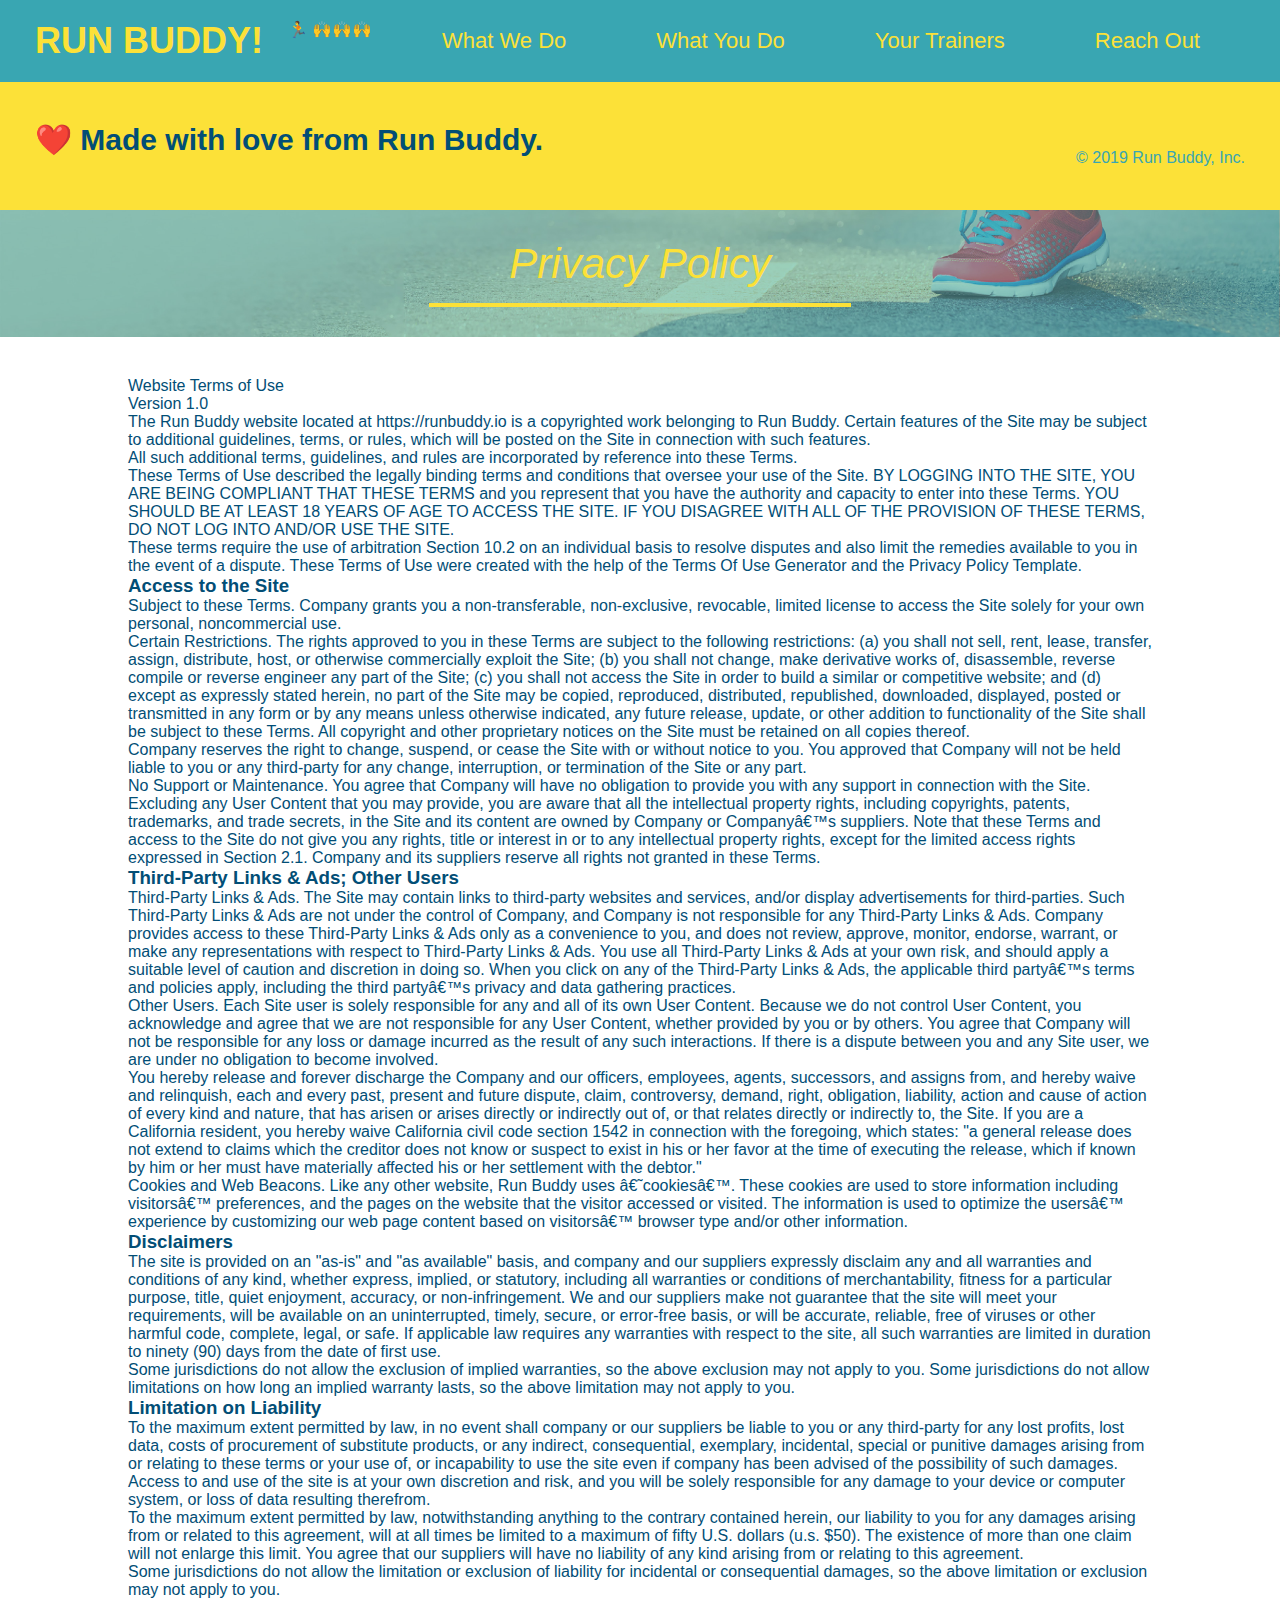
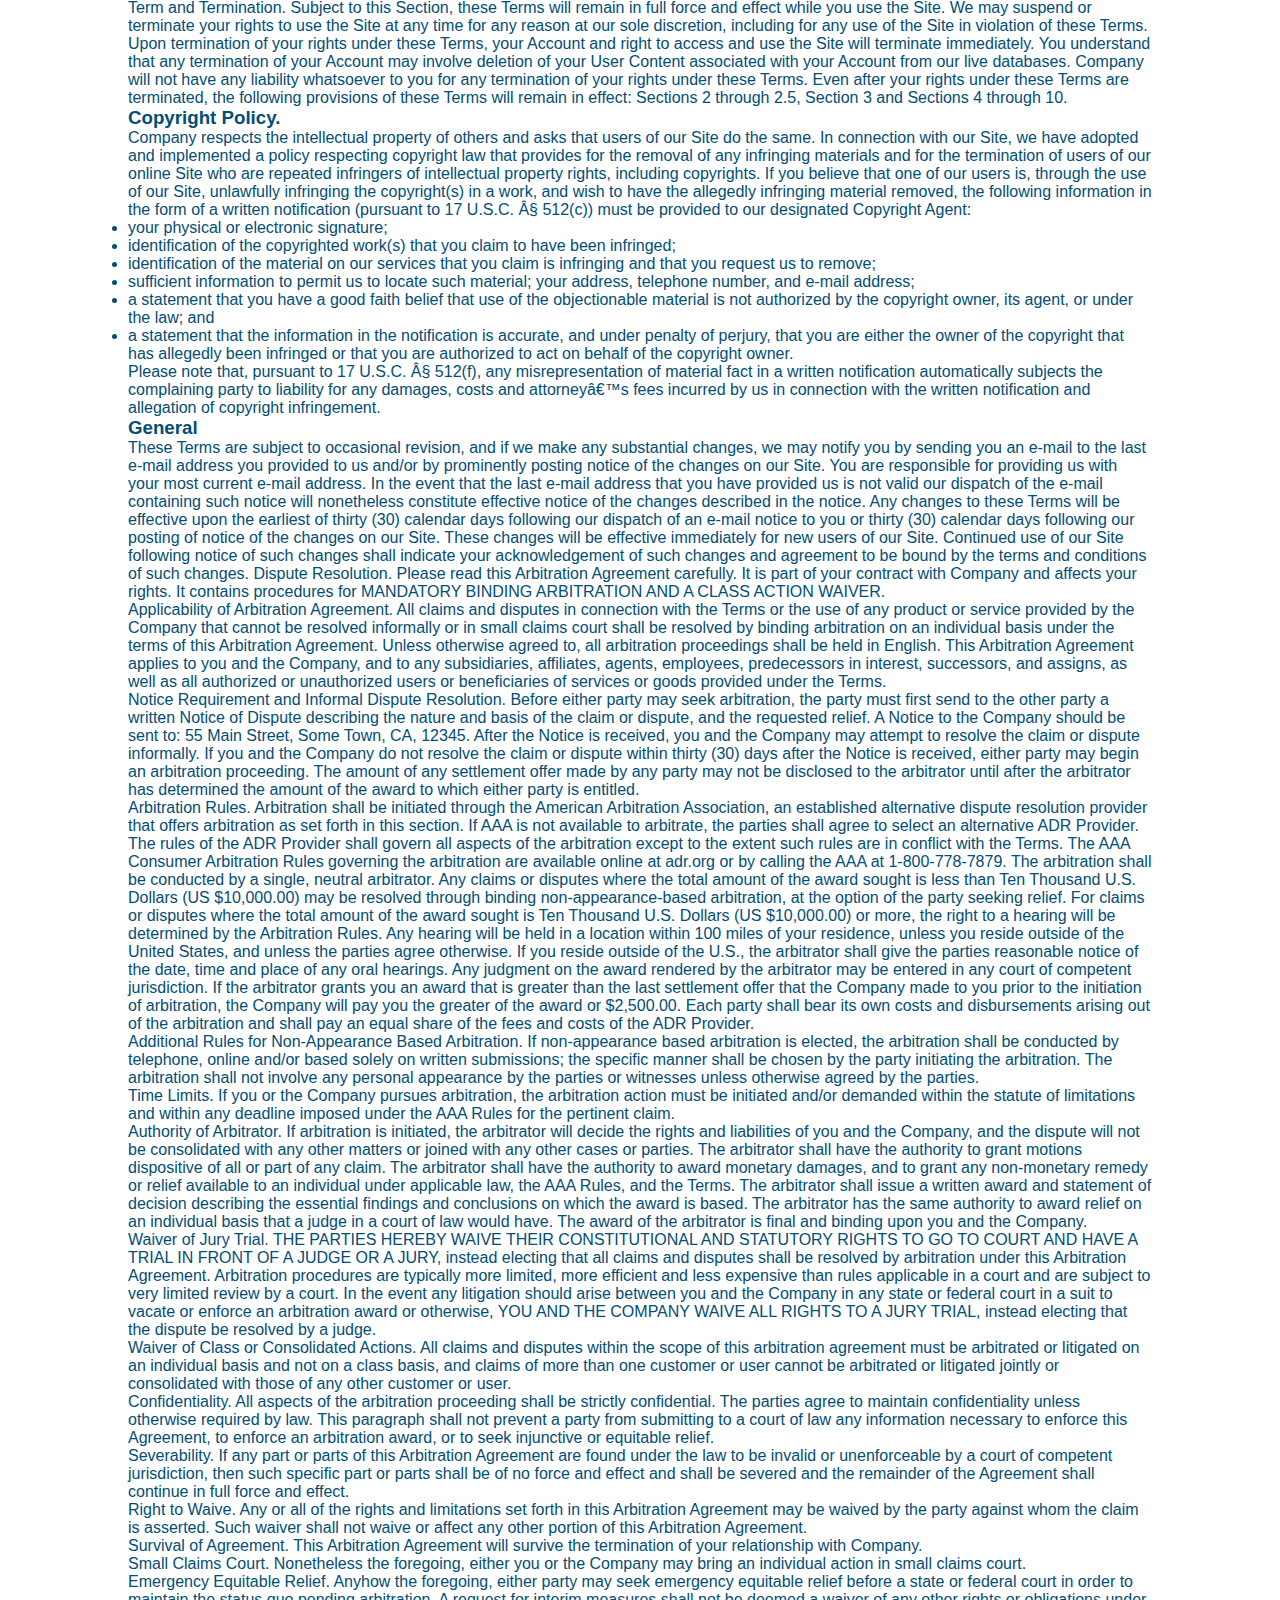
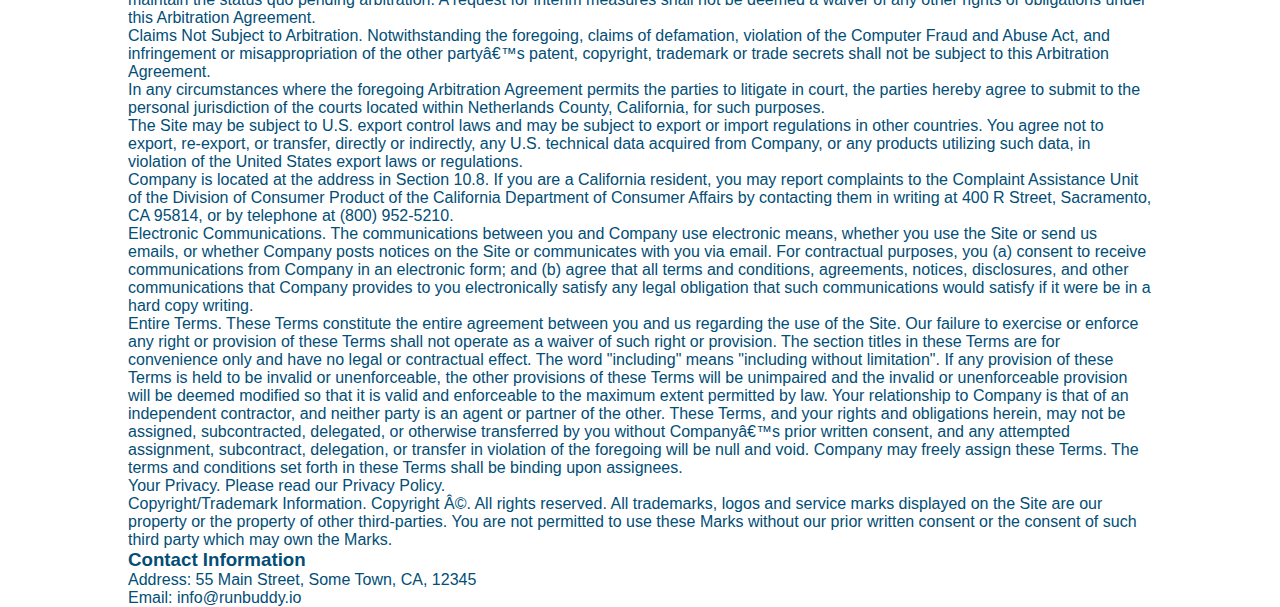
==== commit daabe9eb: "added media query to .css" ====
--- a/privacy-policy.html
+++ b/privacy-policy.html
@@ -6,6 +6,7 @@
     <link rel="stylesheet" href="./assets/css/secondary-style.css" />
     <meta charset="UTF-8" />
     <title class="page-title">Privacy Policy - Run Buddy</title>
+    <meta name="viewport" content="width-device-width, initial-scale=1.0" />
 </head>
 
 <header>
--- a/assets/css/style.css
+++ b/assets/css/style.css
@@ -9,6 +9,10 @@
     padding: 20px 35px;
     background-color: #39a6b2;
     font-weight: bold;
+    display: flex;
+    /*flexbox display replaces display: inline and float: right below */
+    justify-content: space-between;
+    flex-wrap: wrap;
 }
 
 header h1 {
@@ -16,7 +20,8 @@
     font-size: 36px;
     color: #fce138;
     margin: 0;
-    display: inline;
+    /* display: inline; */
+    /*removed this for flexbox demonstration */
 }
 
 header a {
@@ -27,18 +32,31 @@
 header nav {
     /* float: right; */
     margin: 7px 0;
+    display: flex;
 }
 
 /* Floats are tricky - this float seems to put the menu on the border of the top bar */
 
+/* removed per 2.2.5 add flexbox:
 header nav ul li {
     display: inline;
+} */
+
+header nav ul {
+    display: flex;
+    flex-wrap: wrap;
+    justify-content: space-between;
+    align-items: center;
+    list-style: none;
 }
 
 header nav ul li a {
-    margin: 0 30px;
+    /* margin: 0 30px; - replace with padding for mobile responsiveness */
+    padding: 10px 15px;
     font-weight: lighter;
-    font-size: 22px;
+    /* font-size: 22px; */
+    font-size: 1.55vw;
+    /* vw = viwport width, which is related to browser window wise */
 }
 
 body {
@@ -48,9 +66,9 @@
 }
 
 
-.intro {
+/* .intro {
     text-align: center;
-}
+} */
 
 /* .intro h2 {
     font-size: 55 px;
@@ -72,7 +90,7 @@
 }
 
 .steps {
-    text-align: center;
+    /* text-align: center; */
     background: #fce138;
 }
 
@@ -88,12 +106,18 @@
 */
 
 .section-title {
-    font-size: 55px;
-    color: #024e76;
-    margin-bottom: 35px;
-    padding: 0 100px 20px 100px;
-    display: inline-block;
+    font-size: 48px;
+    color: #024e76;
+    /* remove margin-bottom, padding and display for flex-box */
+    /* margin-bottom: 35px; */
+    /* padding: 0 100px 20px 100px; */
+    /* display: inline-block; */
     border-bottom: 3px solid;
+    /* center section titles and adjust margin-padding */
+    padding-bottom: 20px;
+    text-align: center;
+    margin: 0 auto 35px auto;
+    width: 50%;
 }
 
 .primary-border {
@@ -102,29 +126,6 @@
 
 .secondary-border {
     border-color: #39a6b2;
-}
-
-footer {
-    background: #fce138;
-    width: 100%;
-    padding: 40px 35px;
-}
-
-footer h2 {
-    display: inline;
-    color: #024e76;
-    font-size: 30px;
-    margin: 0;
-}
-
-footer div {
-    float: right;
-    line-height: 1.5;
-    text-align: right;
-}
-
-footer a {
-    color: #024e76;
 }
 
 /* section class="hero" {
@@ -132,14 +133,18 @@
 } */
 /* ---> put this in the .hero class section below
 
-/* Hero Style Start */
+/* Hero Style Start - height and position replaced with flexbox */
 .hero {
     background-image: url("../images/hero-bg.jpg");
-    height: 600px;
+    /* height: 600px; */
     background-size: cover;
     background-position: center;
     padding: 30px;
-    position: relative;
+    /* position: relative; */
+    display: flex;
+    justify-content: center;
+    flex-wrap: wrap;
+    align-items: flex-start;
 }
 
 /* Hero Style End */
@@ -154,15 +159,32 @@
     color: red;
 }
 
+.hero-cta {
+    padding: 20px;
+    width: 35%;
+    text-align: right;
+    margin: 3.5%;
+    color: #fff;
+    font-size: 18px;
+    line-height: 1.2;
+}
+
+.hero-cta h2 {
+    font-style: italic;
+    font-size: 55px;
+    color: #fce138;
+}
+
 .hero-form {
     border: 3px solid #024e76;
     background-color: #fce138;
     padding: 20px;
-    width: 500px;
-    color: #024e76;
-    position: absolute;
-    bottom: 100px;
-    right: 100px;
+    width: 40%;
+    color: #024e76;
+    /* position: absolute; */
+    /* bottom: 100px; */
+    /* right: 100px; */
+    margin: 3.5%;
 }
 
 .hero-form p {
@@ -196,51 +218,96 @@
     font-size: 16px;
 }
 
-.steps div {
+/* .steps div {
     margin-bottom: 80px;
 }
-
-.steps img {
-    width: 15%;
-    margin: 10px 0;
-}
-
-.steps h3 {
+*/
+
+
+.step {
+    margin: 50px auto;
+    padding-bottom: 50px;
+    width: 80%;
+    border-bottom: 1px solid #39a6b2;
+    display: flex;
+    flex-wrap: wrap;
+    align-items: center;
+    justify-content: space-between;
+}
+
+.step-img {
+    flex: 1 12%;
+    margin-right: 20px;
+    /* margin: 10px 0; */
+}
+
+.step-img img {
+    max-width: 100%;
+}
+
+.step-text {
+    flex: 12;
+}
+
+.step h3 {
     color: #024e76;
     font-size: 46px;
-    margin-top: 10px;
-}
-
-.steps p {
+    /* margin-top: 10px; */
+    flex: 1 30%;
+}
+
+.step-info {
+    flex: 2 70%;
+    display: flex;
+    flex-wrap: wrap;
+    align-items: center;
+}
+
+.step-text p {
     color: #39a6b2;
-    font-size: 23px;
-}
-
-.steps span {
+    font-size: 18px;
+}
+
+
+.step-text h4 {
+    font-size: 26px;
+    line-height: 1.5;
+    color: #024e76;
+}
+
+/* .steps span {
     font-size: 38px;
-}
+} */
 
 .trainers {
-    text-align: center;
+    /* text-align: center; */
+    width: 100%;
+    margin: 0 auto;
+    display: flex;
+    flex-wrap: wrap;
+    justify-content: space-around;
 }
 
 .trainer {
-    width: 900px;
-    margin: 0 auto 30px auto;
+    /* width: 900px; */
+    margin: 0 auto 20px auto;
     background: #024e76;
     color: #fce138;
-    overflow: auto;
+    /* overflow: auto; */
+    flex: 1;
 }
 
 .trainer img {
-    width: 35%;
-    float: left;
+    /* width: 35%; */
+    /* float: left; */
+    width: 100%;
 }
 
 .trainer-bio {
-    padding: 35px;
-    float: left;
-    width: 65%;
+    /* padding: 35px; */
+    /* float: left; */
+    /* width: 65%; */
+    padding: 25px;
 }
 
 .text-left {
@@ -251,25 +318,23 @@
     text-align: right;
 }
 
+.trainer-bio {
+    line-height: 1.3;
+}
+
 .trainer-bio h3 {
-    font-size: 32px;
-    margin-bottom: 8px;
+    font-size: 28px;
+    /* margin-bottom: 8px; */
 }
 
 .trainer-bio h4 {
     font-weight: lighter;
-    font-size: 26px;
-    margin-bottom: 25px;
+    font-size: 22px;
+    margin-bottom: 15px;
 }
 
 .trainer-bio p {
     font-size: 17px;
-    line-height: 1.3;
-}
-
-.contact-info {
-    width: 600px;
-    height: 450px;
 }
 
 #reach-out div {
@@ -278,6 +343,50 @@
     margin: 30px 0 0 60px;
 }
 
+.contact {
+    text-align: center;
+    background: #024e76;
+}
+
+.contact h2 {
+    color: #fce138;
+}
+
+.contact-form {
+    color: #fce138;
+    background-color: #39a6b2;
+}
+
+.contact-form input,
+.contact-form textarea {
+    border: 1px solid #024e76;
+    display: block;
+    padding: 7px 15px;
+    font-size: 16px;
+    color: #024e76;
+    width: 100%;
+    margin-bottom: 15px;
+    margin-top: 5px;
+}
+
+.contact-form button {
+    width: 100%;
+    border: none;
+    background: #fce138;
+    color: #024e76;
+    text-align: center;
+    padding: 15px 0;
+    font-size: 16px;
+}
+
+.contact-info {
+    display: flex;
+    justify-content: space-between;
+    flex-wrap: wrap;
+    /* width: 600px;
+    height: 450px; */
+}
+
 .contact-info h3 {
     color: #fce138;
     font-size: 32px;
@@ -287,7 +396,7 @@
 .contact-info address {
     margin: 20px 0;
     line-height: 1.5;
-    font-size: 20px;
+    font-size: 16px;
     font-style: normal;
 }
 
@@ -295,4 +404,79 @@
     color: #fce138;
 }
 
-/* REACH OUT STYLES END */+.contact-info iframe {
+    width: 400px;
+    /* height: 400px; */
+    height: 25%;
+}
+
+.contact-info div {
+    /* width: 410px;
+    display: inline-block;
+    vertical-align: top;
+    text-align: left;
+    margin: 30px 0 0 60px; */
+    color: white;
+}
+
+
+.contact-info>* {
+    flex: 1;
+    margin: 15px;
+}
+
+/* REACH OUT STYLES END */
+
+footer {
+    background: #fce138;
+    width: 100%;
+    padding: 40px 35px;
+    display: flex;
+    justify-content: space-between;
+    flex-wrap: wrap;
+}
+
+footer h2 {
+    /* display: inline; */
+    color: #024e76;
+    font-size: 30px;
+    margin: 0;
+}
+
+footer div {
+    /* float: right; */
+    line-height: 1.5;
+    text-align: right;
+}
+
+footer a {
+    color: #024e76;
+}
+
+.flex-row {
+    display: flex;
+}
+
+/* MEDIA QUERY FOR SMALLER DESKTOP SCREENS AND SMALLER */
+@media screen and (max-width: 980px) {
+    /* header h1 a { */
+    /* this will be applied on any screen smaller than 980px */
+    /* color: tomato; */
+    /* } */
+}
+
+/* MEDIA QUERY FOR TABLETS AND SMALLER */
+@media screen and (max-width: 768px) {
+    /* header h1 { */
+    /* this will be applied on any screen between 768px and 575px */
+    /* font-size: 80px; */
+    /* } */
+}
+
+/* MEDIA QUERY FOR MOBILE PHONES AND SMALLER */
+@media screen and (max-width: 575px) {
+    /* header h1 { */
+    /* this will be applied on any screen smaller than 575px */
+    /* font-size: 100px;
+    } */
+}--- a/assets/css/secondary-style.css
+++ b/assets/css/secondary-style.css
@@ -331,4 +331,29 @@
     color: #fce138;
 }
 
-/* REACH OUT STYLES END */+/* REACH OUT STYLES END */
+
+/* MEDIA QUERY FOR SMALLER DESKTOP SCREENS AND SMALLER */
+@media screen and (max-width: 980px) {
+    /* header h1 a {
+        /* this will be applied on any screen smaller than 980px */
+    /* color: tomato;
+    } */
+
+}
+
+/* MEDIA QUERY FOR TABLETS AND SMALLER */
+@media screen and (max-width: 768px) {
+    /* header h1 { */
+    /* this will be applied on any screen between 768px and 575px */
+    /* font-size: 80px;
+    } */
+}
+
+/* MEDIA QUERY FOR MOBILE PHONES AND SMALLER */
+@media screen and (max-width: 575px) {
+    /* header h1 { */
+    /* this will be applied on any screen smaller than 575px */
+    /* font-size: 100px;
+    } */
+}